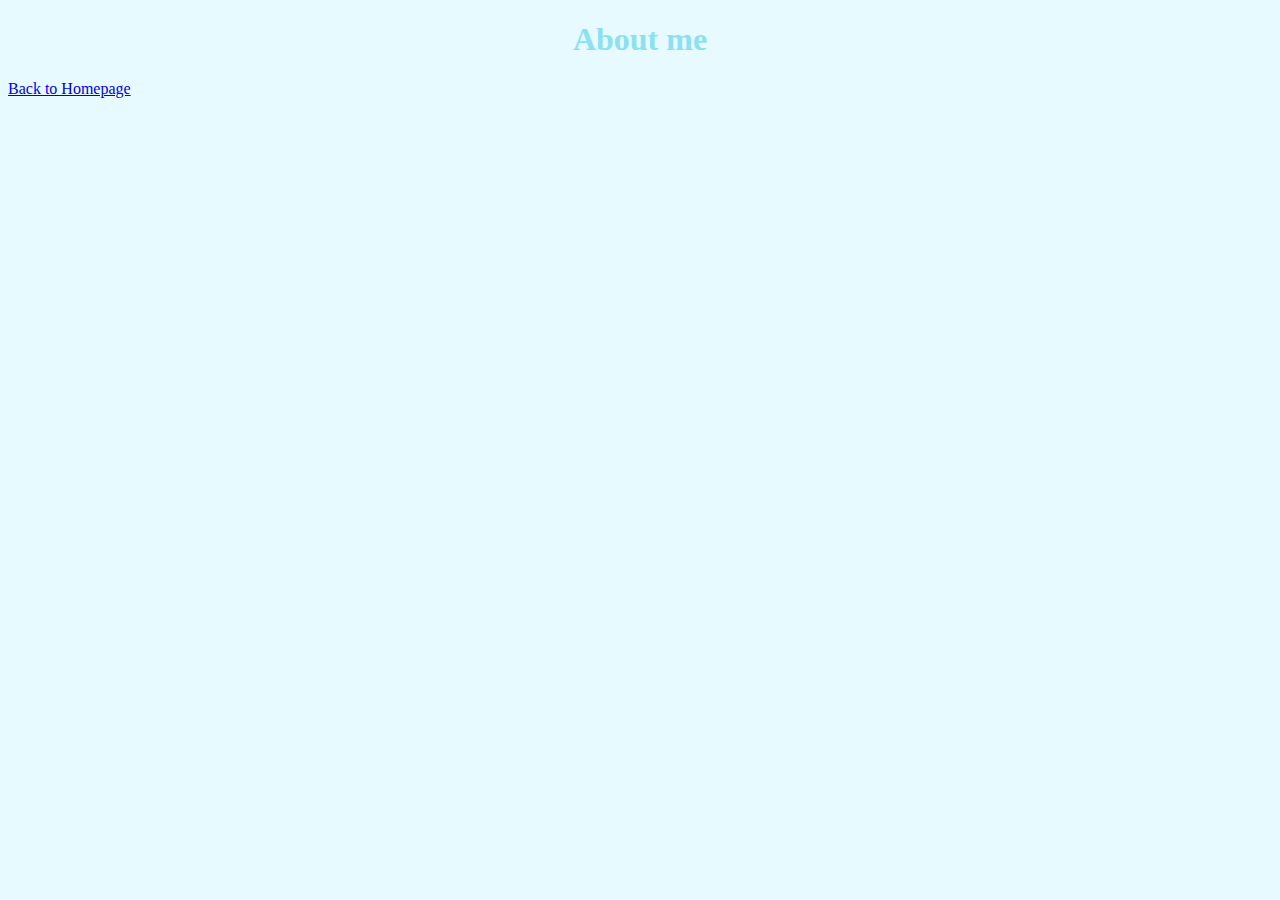
==== about.html @ b2f67829 "File structure" ====
<!DOCTYPE html>
<html lang="en">
  <head>
    <meta charset="UTF-8" />
    <meta name="viewport" content="width=device-width, initial-scale=1.0" />
    <link rel="stylesheet" href="/css/styles.css" />
    <title>About Page</title>
  </head>
  <body>
    <h1>About me</h1>
    <a href="/"> Back to Homepage</a>
  </body>
</html>
---- css/styles.css ----
body {
  background: rgb(231, 250, 255);
}

h1 {
  text-align: center;
  color: rgb(140, 225, 240);
}
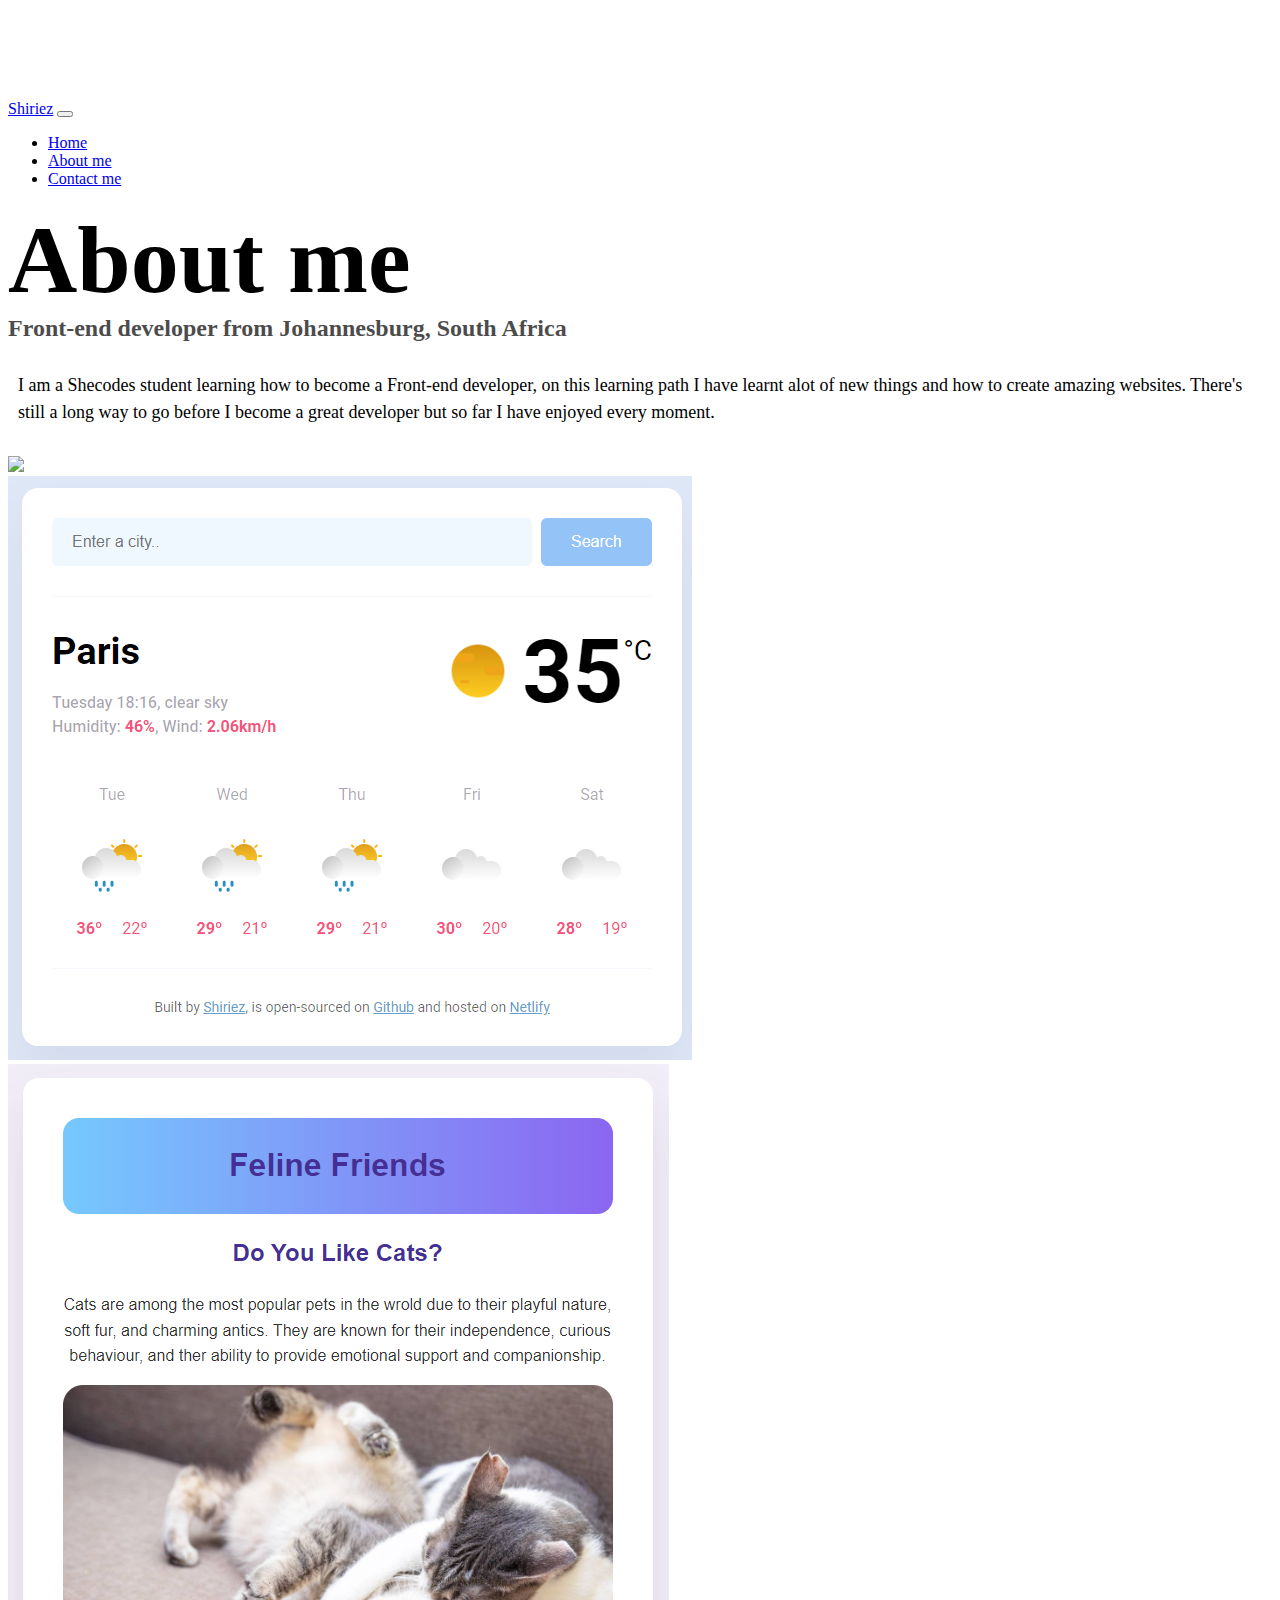
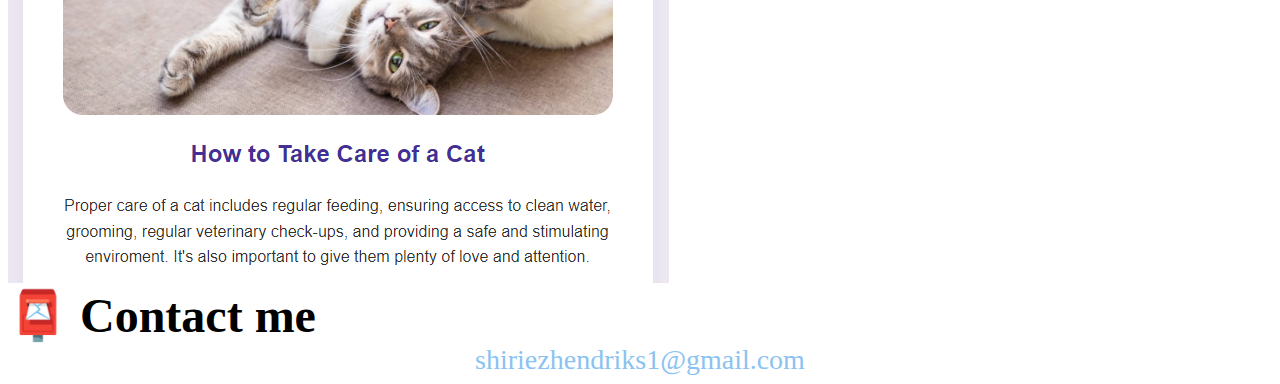
==== commit a0629df3: "Added about page and images" ====
--- a/about.html
+++ b/about.html
@@ -4,10 +4,82 @@
     <meta charset="UTF-8" />
     <meta name="viewport" content="width=device-width, initial-scale=1.0" />
     <link rel="stylesheet" href="/css/styles.css" />
-    <title>About Page</title>
+    <link
+      href="https://cdn.jsdelivr.net/npm/bootstrap@5.0.0-beta2/dist/css/bootstrap.min.css"
+      rel="stylesheet"
+      integrity="sha384-BmbxuPwQa2lc/FVzBcNJ7UAyJxM6wuqIj61tLrc4wSX0szH/Ev+nYRRuWlolflfl"
+      crossorigin="anonymous"
+    />
+    <script
+      src="https://cdn.jsdelivr.net/npm/bootstrap@5.0.0-beta2/dist/js/bootstrap.bundle.min.js"
+      integrity="sha384-b5kHyXgcpbZJO/tY9Ul7kGkf1S0CWuKcCD38l8YkeH8z8QjE0GmW1gYU5S9FOnJ0"
+      crossorigin="anonymous"
+    ></script>
+    <title>About Shiriez</title>
   </head>
   <body>
-    <h1>About me</h1>
-    <a href="/"> Back to Homepage</a>
+ <nav class="navbar navbar-expand-lg navbar-light bg-light fixed-top">
+      <div class="container">
+        <a class="navbar-brand" href="index.html">Shiriez</a>
+        <button
+          class="navbar-toggler"
+          type="button"
+          data-bs-toggle="collapse"
+          data-bs-target="#navbarNav"
+          aria-controls="navbarNav"
+          aria-expanded="false"
+          aria-label="Toggle navigation"
+        >
+          <span class="navbar-toggler-icon"></span>
+        </button>
+        <div class="collapse navbar-collapse" id="navbarNav">
+          <ul class="navbar-nav">
+            <li class="nav-item">
+              <a class="nav-link" aria-current="page" href="/index.html">Home</a>
+            </li>
+            <li class="nav-item">
+              <a class="nav-link active" href="/about.html">About me</a>
+            </li>
+            <li class="nav-item">
+              <a class="nav-link" href="/about.html#contact">Contact me</a>
+            </li>
+          </ul>
+        </div>
+      </div>
+    </nav>
+    <h1 class="text-center">About me</h1>
+    <h3 class="text-center">
+      Front-end developer from Johannesburg, South Africa
+    </h3>
+    <div class="about-paragraphs text-center">
+      <p>
+        I am a Shecodes student learning how to become a Front-end developer, on
+        this learning path I have learnt alot of new things and how to create
+        amazing websites. There's still a long way to go before I become a great
+        developer but so far I have enjoyed every moment.
+      </p>
+    </div>
+    <div class="container">
+      <div class="row">
+        <div class="col-sm-4">
+          <img src="/images/hobby.png" class="img-fluid p-2 shadow rounded" />
+        </div>
+        <div class="col-sm-4">
+          <img
+            src="/images/weather-app.png"
+            class="img-fluid p-2 shadow rounded"
+          />
+        </div>
+        <div class="col-sm-4">
+          <img src="/images/pets.png" class="img-fluid p-2 shadow rounded" />
+        </div>
+      </div>
+    </div>
+    <div id="contact" class="mt-5">
+      <h2 class="text-center">📮 Contact me</h2>
+      <a href="mailto:shiriezhendriks1@gmail.com" class="email-link">
+        shiriezhendriks1@gmail.com
+      </a>
+    </div>
   </body>
 </html>
--- a/css/styles.css
+++ b/css/styles.css
@@ -1,8 +1,88 @@
+:root {
+  --primary-color: #8ac3f1;
+  --secondary-color: #f5f2fe;
+  --box-shadow: 0 5px 10px rgba(0, 0, 0, 0.3);
+}
+
 body {
-  background: rgb(231, 250, 255);
+  margin-top: 100px;
+}
+
+h1,
+h2,
+h3 {
+  margin: 0;
 }
 
 h1 {
+  font-size: 96px;
+}
+
+h2 {
+  font-size: 48px;
+}
+
+h3 {
+  font-size: 24px;
+  opacity: 0.7;
+}
+
+p {
+  font-size: 18px;
+  line-height: 1.5;
+}
+
+.navigation-links {
+  display: flex;
+  margin-top: 40px;
+  justify-content: center;
+}
+
+.navigation-links a {
+  margin: 20px;
+}
+
+.primary-link {
+  border-radius: 4px;
+  padding: 20px 15px;
+  text-decoration: none;
+  text-transform: capitalize;
+  background: var(--primary-color);
+  box-shadow: var(--box-shadow);
+  color: white;
+}
+
+.secondary-link {
+  border-radius: 4px;
+  padding: 20px 15px;
+  text-decoration: none;
+  text-transform: capitalize;
+  color: var(--primary-color);
+  border: 1px solid var(--primary-color);
+}
+
+.homepage-link {
+  color: var(--primary-color);
   text-align: center;
-  color: rgb(140, 225, 240);
+  display: block;
 }
+
+.about-paragraphs {
+  margin: 30px 0;
+}
+
+.about-paragraphs p {
+  margin: 10px;
+}
+
+.email-link {
+  display: flex;
+  justify-content: center;
+  color: var(--primary-color);
+  font-size: 28px;
+  text-decoration: none;
+}
+
+.email-link:hover {
+  text-decoration: underline;
+}
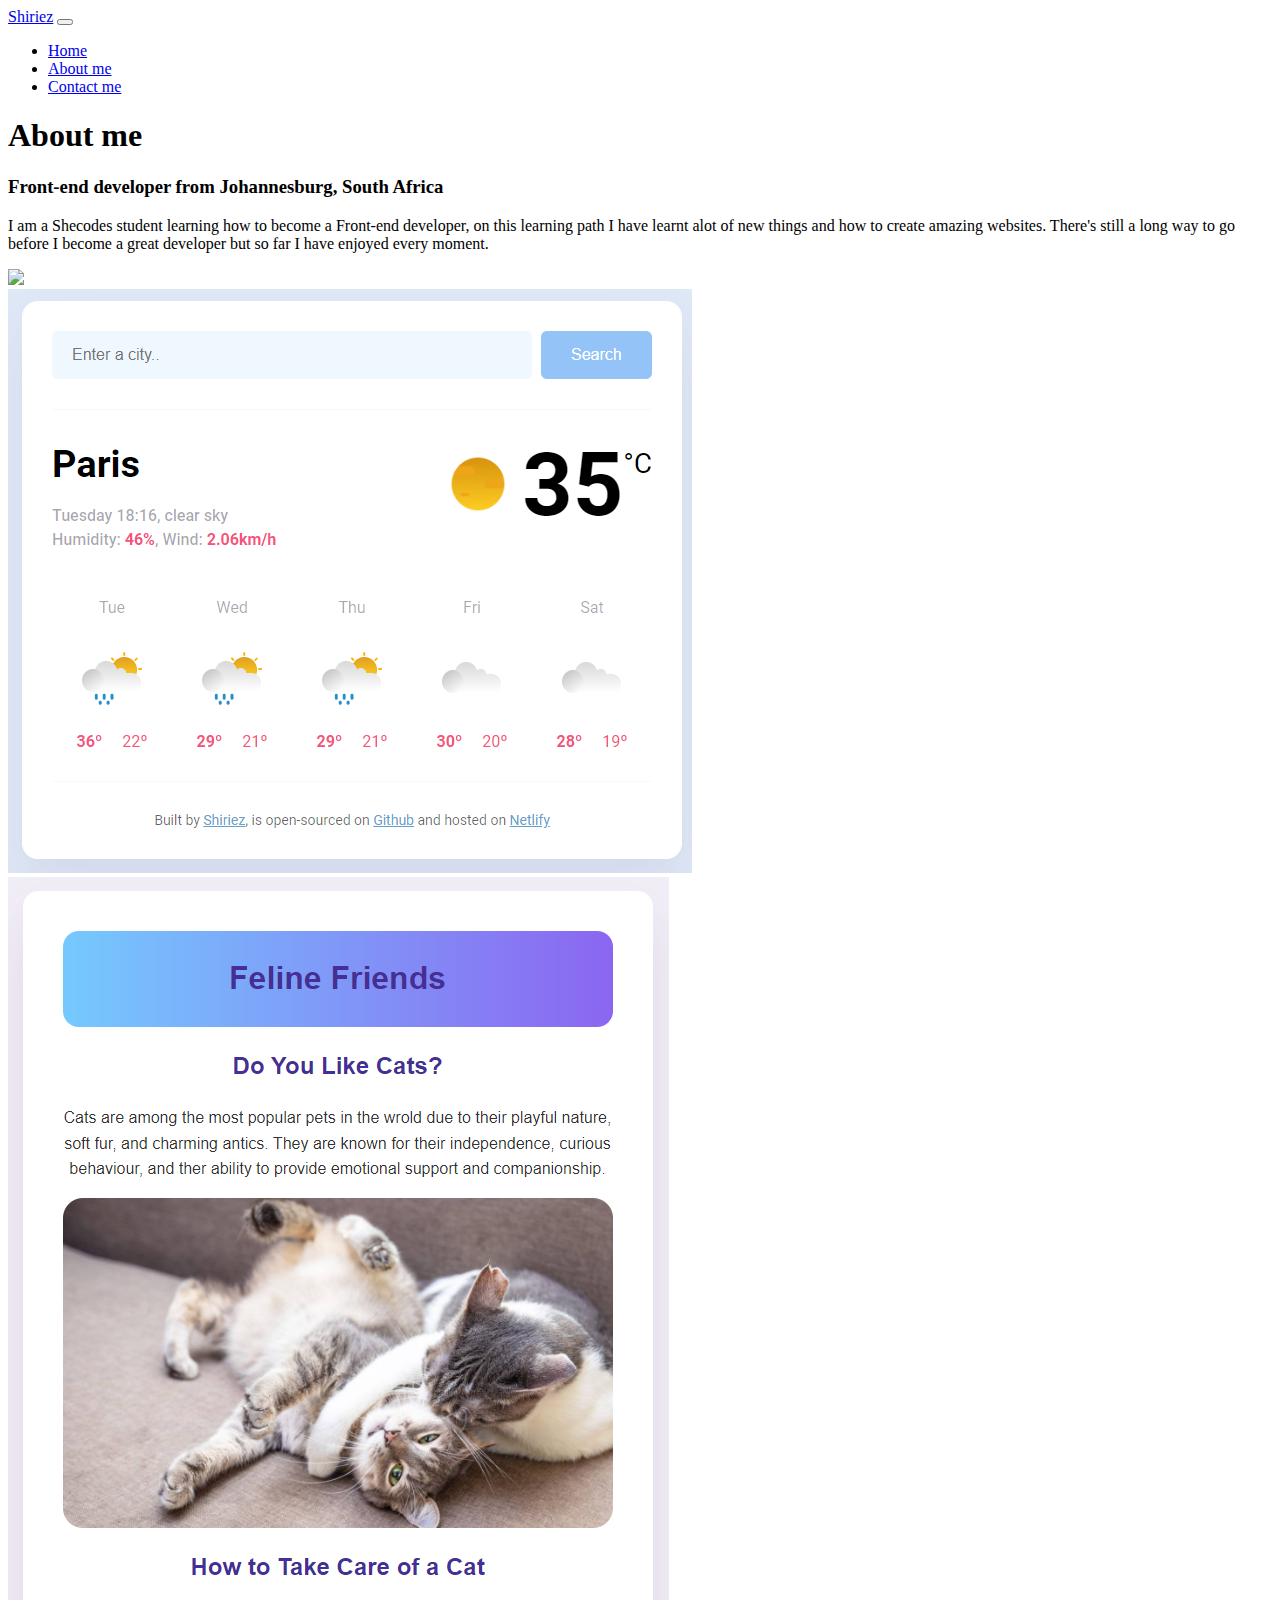
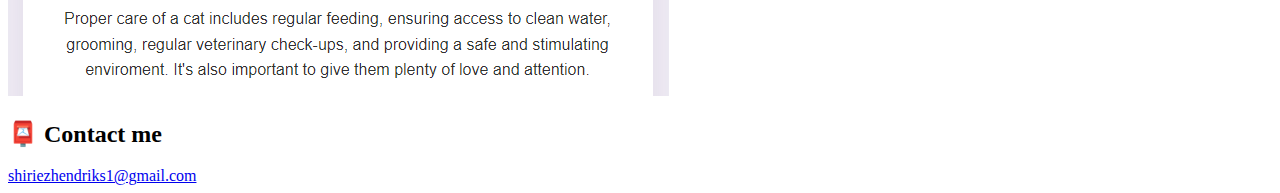
==== commit d100003f: "Removed and added info" ====
--- a/about.html
+++ b/about.html
@@ -2,8 +2,8 @@
 <html lang="en">
   <head>
     <meta charset="UTF-8" />
+    <meta http-equiv="X-UA-Compatible" content="IE=edge" />
     <meta name="viewport" content="width=device-width, initial-scale=1.0" />
-    <link rel="stylesheet" href="/css/styles.css" />
     <link
       href="https://cdn.jsdelivr.net/npm/bootstrap@5.0.0-beta2/dist/css/bootstrap.min.css"
       rel="stylesheet"
@@ -15,12 +15,13 @@
       integrity="sha384-b5kHyXgcpbZJO/tY9Ul7kGkf1S0CWuKcCD38l8YkeH8z8QjE0GmW1gYU5S9FOnJ0"
       crossorigin="anonymous"
     ></script>
-    <title>About Shiriez</title>
+    <link rel="stylesheet" href="/css/style.css" />
+    <title>About me - Shiriez</title>
   </head>
   <body>
- <nav class="navbar navbar-expand-lg navbar-light bg-light fixed-top">
+    <nav class="navbar navbar-expand-lg navbar-light bg-light fixed-top">
       <div class="container">
-        <a class="navbar-brand" href="index.html">Shiriez</a>
+        <a class="navbar-brand" href="/" title="Homepage">Shiriez</a>
         <button
           class="navbar-toggler"
           type="button"
@@ -35,13 +36,13 @@
         <div class="collapse navbar-collapse" id="navbarNav">
           <ul class="navbar-nav">
             <li class="nav-item">
-              <a class="nav-link" aria-current="page" href="/index.html">Home</a>
+              <a class="nav-link" aria-current="page" href="/" title="Homepage">Home</a>
             </li>
             <li class="nav-item">
-              <a class="nav-link active" href="/about.html">About me</a>
+              <a class="nav-link active" href="/about.html" title="About Shiriez">About me</a>
             </li>
             <li class="nav-item">
-              <a class="nav-link" href="/about.html#contact">Contact me</a>
+              <a class="nav-link" href="/about.html#contact" title="Contact Shiriez">Contact me</a>
             </li>
           </ul>
         </div>
@@ -49,8 +50,7 @@
     </nav>
     <h1 class="text-center">About me</h1>
     <h3 class="text-center">
-      Front-end developer from Johannesburg, South Africa
-    </h3>
+      Front-end developer from Johannesburg, South Africa</h3>
     <div class="about-paragraphs text-center">
       <p>
         I am a Shecodes student learning how to become a Front-end developer, on
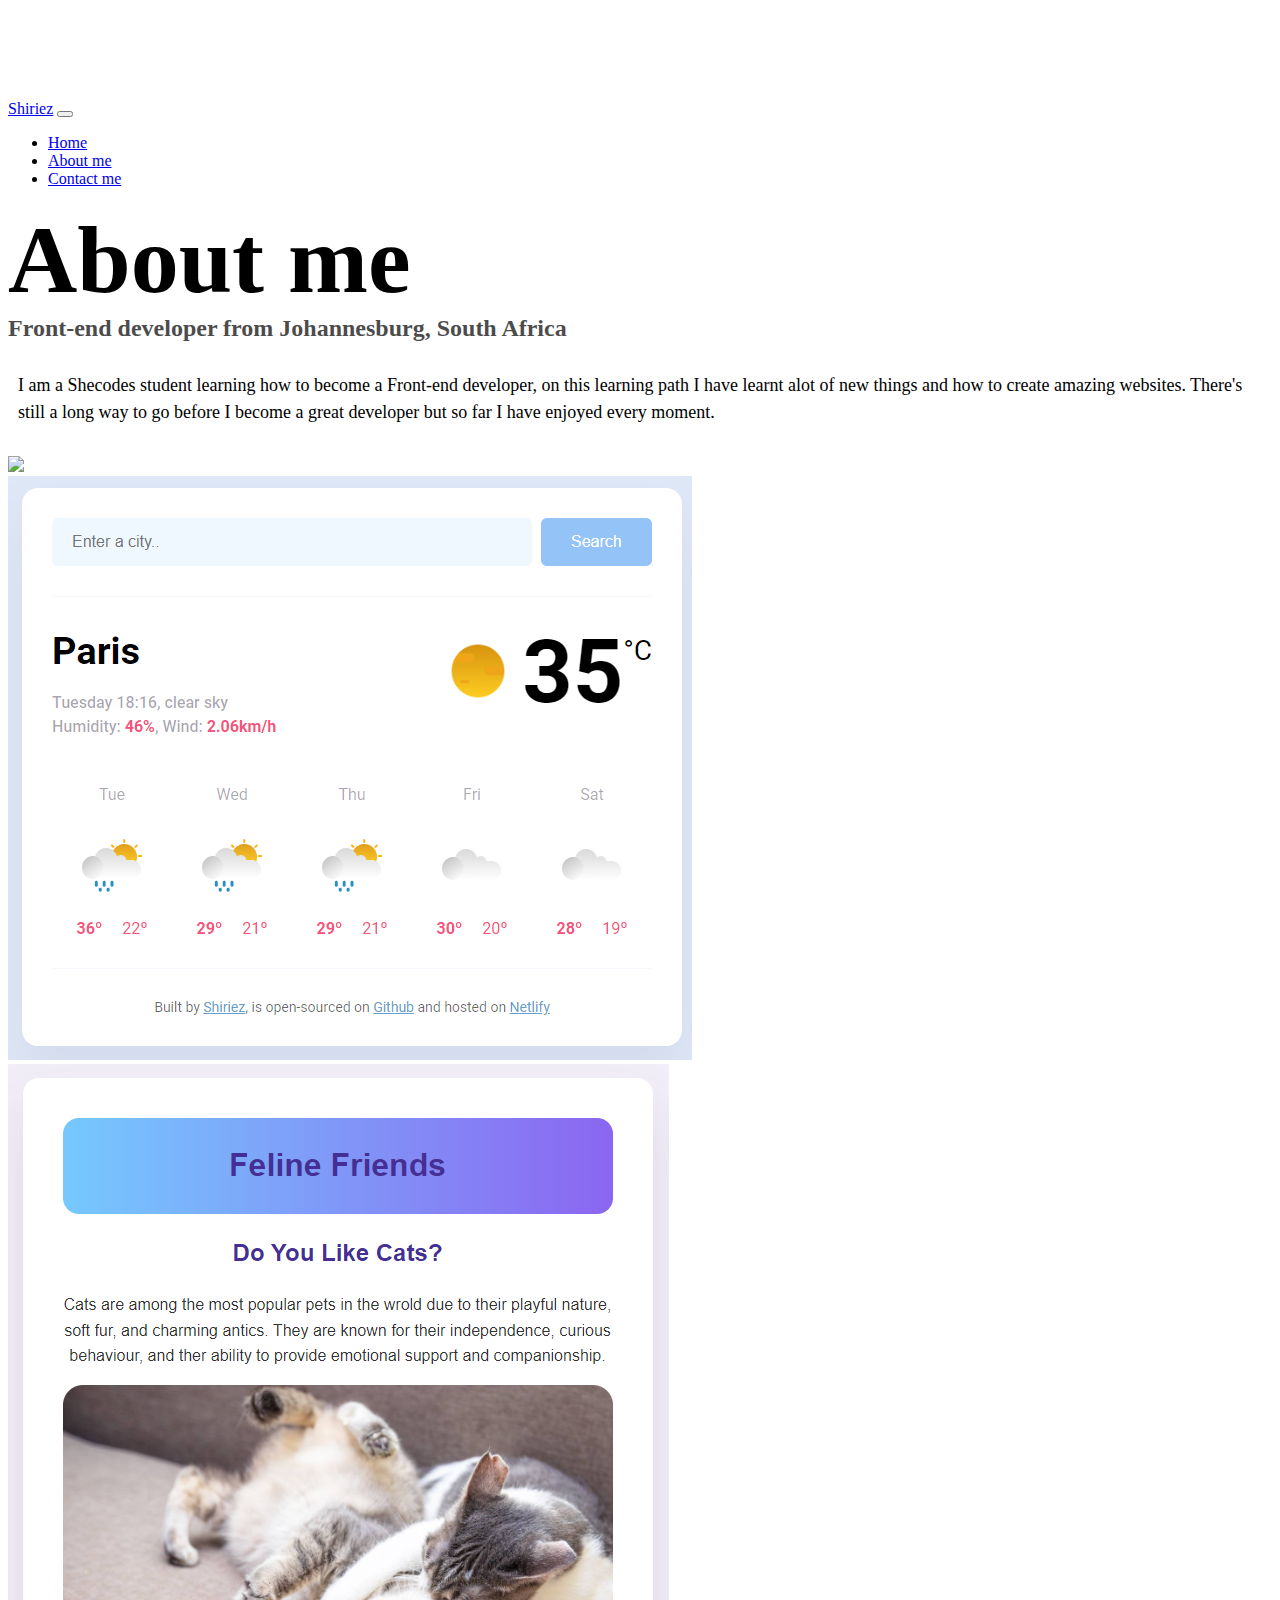
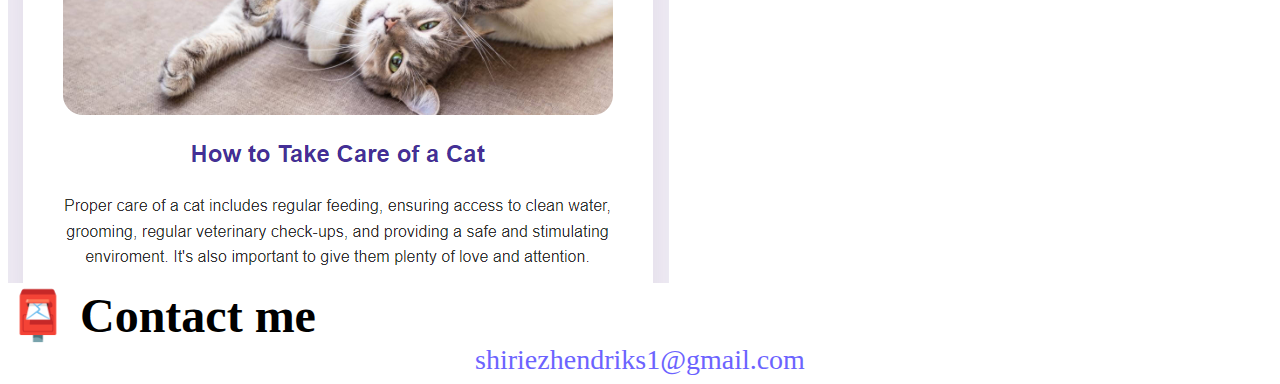
==== commit e430b60d: "Added info" ====
--- a/about.html
+++ b/about.html
@@ -15,7 +15,7 @@
       integrity="sha384-b5kHyXgcpbZJO/tY9Ul7kGkf1S0CWuKcCD38l8YkeH8z8QjE0GmW1gYU5S9FOnJ0"
       crossorigin="anonymous"
     ></script>
-    <link rel="stylesheet" href="/css/style.css" />
+    <link rel="stylesheet" href="/style/styles.css" />
     <title>About me - Shiriez</title>
   </head>
   <body>
@@ -36,13 +36,25 @@
         <div class="collapse navbar-collapse" id="navbarNav">
           <ul class="navbar-nav">
             <li class="nav-item">
-              <a class="nav-link" aria-current="page" href="/" title="Homepage">Home</a>
+              <a class="nav-link" aria-current="page" href="/" title="Homepage"
+                >Home</a
+              >
             </li>
             <li class="nav-item">
-              <a class="nav-link active" href="/about.html" title="About Shiriez">About me</a>
+              <a
+                class="nav-link active"
+                href="/about.html"
+                title="About Shiriez"
+                >About me</a
+              >
             </li>
             <li class="nav-item">
-              <a class="nav-link" href="/about.html#contact" title="Contact Shiriez">Contact me</a>
+              <a
+                class="nav-link"
+                href="/about.html#contact"
+                title="Contact Shiriez"
+                >Contact me</a
+              >
             </li>
           </ul>
         </div>
@@ -50,7 +62,8 @@
     </nav>
     <h1 class="text-center">About me</h1>
     <h3 class="text-center">
-      Front-end developer from Johannesburg, South Africa</h3>
+      Front-end developer from Johannesburg, South Africa
+    </h3>
     <div class="about-paragraphs text-center">
       <p>
         I am a Shecodes student learning how to become a Front-end developer, on
--- a/style/styles.css
+++ b/style/styles.css
@@ -0,0 +1,88 @@
+:root {
+  --primary-color: #6c63ff;
+  --secondary-color: #f5f2fe;
+  --box-shadow: 0 5px 10px rgba(0, 0, 0, 0.3);
+}
+
+body {
+  margin-top: 100px;
+}
+
+h1,
+h2,
+h3 {
+  margin: 0;
+}
+
+h1 {
+  font-size: 96px;
+}
+
+h2 {
+  font-size: 48px;
+}
+
+h3 {
+  font-size: 24px;
+  opacity: 0.7;
+}
+
+p {
+  font-size: 18px;
+  line-height: 1.5;
+}
+
+.navigation-links {
+  display: flex;
+  margin-top: 40px;
+  justify-content: center;
+}
+
+.navigation-links a {
+  margin: 20px;
+}
+
+.primary-link {
+  border-radius: 4px;
+  padding: 20px 15px;
+  text-decoration: none;
+  text-transform: capitalize;
+  background: var(--primary-color);
+  box-shadow: var(--box-shadow);
+  color: white;
+}
+
+.secondary-link {
+  border-radius: 4px;
+  padding: 20px 15px;
+  text-decoration: none;
+  text-transform: capitalize;
+  color: var(--primary-color);
+  border: 1px solid var(--primary-color);
+}
+
+.homepage-link {
+  color: var(--primary-color);
+  text-align: center;
+  display: block;
+}
+
+.about-paragraphs {
+  margin: 30px 0;
+}
+
+.about-paragraphs p {
+  margin: 10px;
+}
+
+.email-link {
+  display: flex;
+  justify-content: center;
+  color: var(--primary-color);
+  font-size: 28px;
+  text-decoration: none;
+}
+
+.email-link:hover {
+  text-decoration: underline;
+}
